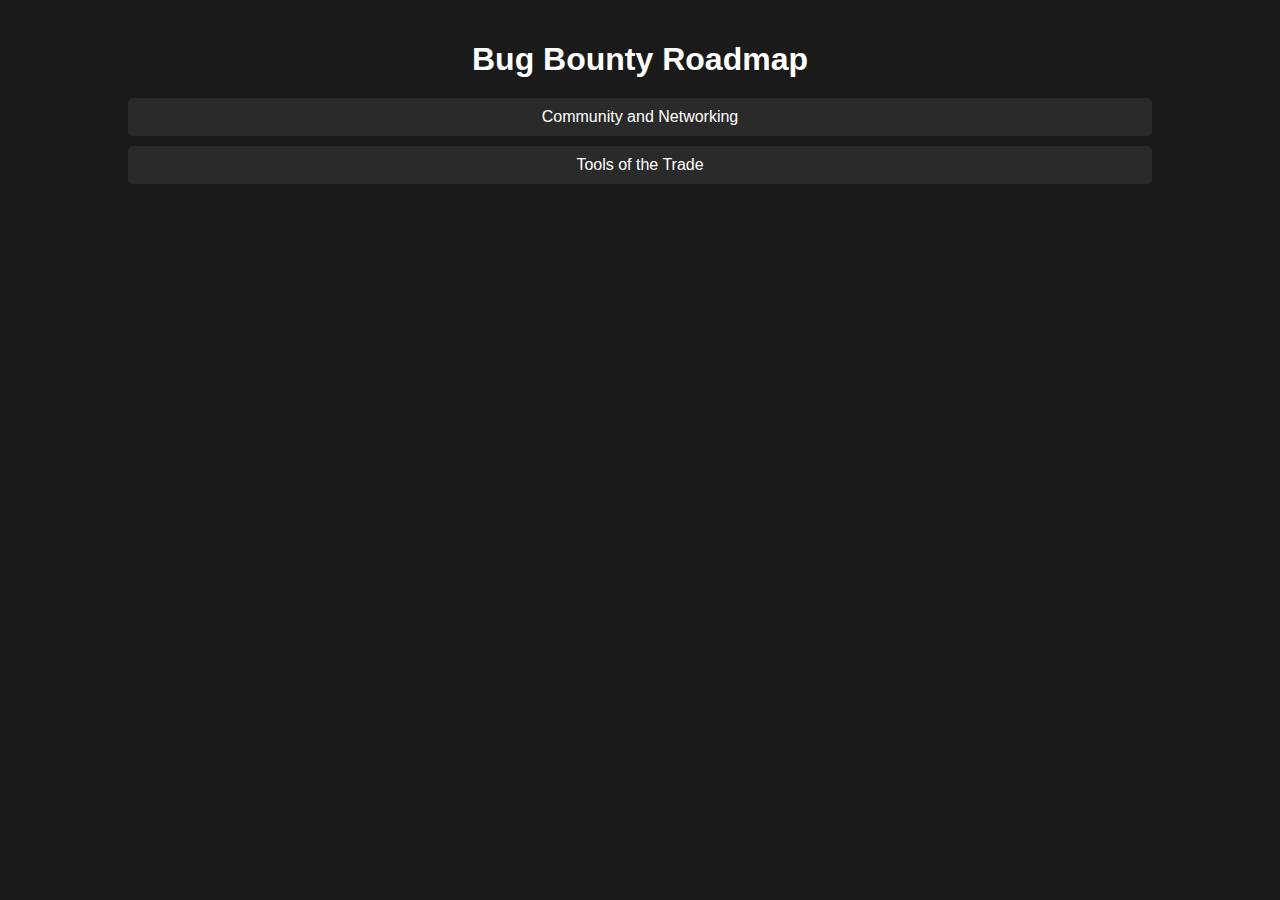
==== index.html @ 796b49ee "Rename main.html to index.html" ====
<!DOCTYPE html>
<html lang="en">
<head>
    <meta charset="UTF-8">
    <meta name="viewport" content="width=device-width, initial-scale=1.0">
    <title>Bug Bounty Roadmap</title>
    <style>
        body {
            font-family: Arial, sans-serif;
            margin: 0;
            padding: 0;
            background-color: #1a1a1a;
            color: white;
        }

        .container {
            width: 80%;
            margin: 0 auto;
            padding: 20px;
        }

        h1 {
            text-align: center;
            margin-bottom: 20px;
        }

        .popup {
            background-color: #333;
            color: white;
            border-radius: 10px;
            padding: 20px;
            width: 80%;
            margin: 10px auto;
            display: none;
            box-shadow: 0 0 10px rgba(0, 0, 0, 0.5);
        }

        .section-title {
            background-color: #2a2a2a;
            padding: 10px;
            margin: 10px 0;
            cursor: pointer;
            border-radius: 5px;
            text-align: center;
        }

        .section-title:hover {
            background-color: #444;
        }

        .close-btn {
            background-color: red;
            color: white;
            padding: 5px 10px;
            border: none;
            cursor: pointer;
            border-radius: 5px;
            float: right;
        }

        .close-btn:hover {
            background-color: #c0392b;
        }

        .popup-content {
            margin-top: 10px;
        }

    </style>
</head>
<body>

    <div class="container">
        <h1>Bug Bounty Roadmap</h1>

        <!-- Section: Community and Networking -->
        <div class="section-title" onclick="showPopup('community-popup')">Community and Networking</div>

        <div id="community-popup" class="popup">
            <button class="close-btn" onclick="closePopup('community-popup')">Close</button>
            <div class="popup-content">
                <h2>Community and Networking</h2>
                <p>Join Bug Bounty platforms like HackerOne, Bugcrowd, and Synack to interact with the community. 
                Participate in cybersecurity forums and groups like Reddit, Stack Overflow, and InfoSec Write-ups. 
                Seek mentorship or become a mentor to others, expanding your network in the cybersecurity space.</p>
            </div>
        </div>

        <!-- Section: Tools of the Trade -->
        <div class="section-title" onclick="showPopup('tools-popup')">Tools of the Trade</div>

        <div id="tools-popup" class="popup">
            <button class="close-btn" onclick="closePopup('tools-popup')">Close</button>
            <div class="popup-content">
                <h2>Tools of the Trade</h2>
                <p>Use tools like Burp Suite, OWASP ZAP, SQLmap, Nikto, and others for reconnaissance, exploitation, and post-exploitation.
                Familiarize yourself with different tools to enhance your bug bounty efforts. Learn about recon tools (e.g., Sublist3r, Shodan),
                exploitation tools (e.g., SQLmap, Burp Suite), and post-exploitation tools (e.g., Metasploit, Empire).</p>
            </div>
        </div>

        <!-- Add more sections here as per the roadmap -->

    </div>

    <script>
        function showPopup(popupId) {
            document.getElementById(popupId).style.display = "block";
        }

        function closePopup(popupId) {
            document.getElementById(popupId).style.display = "none";
        }
    </script>

</body>
</html>
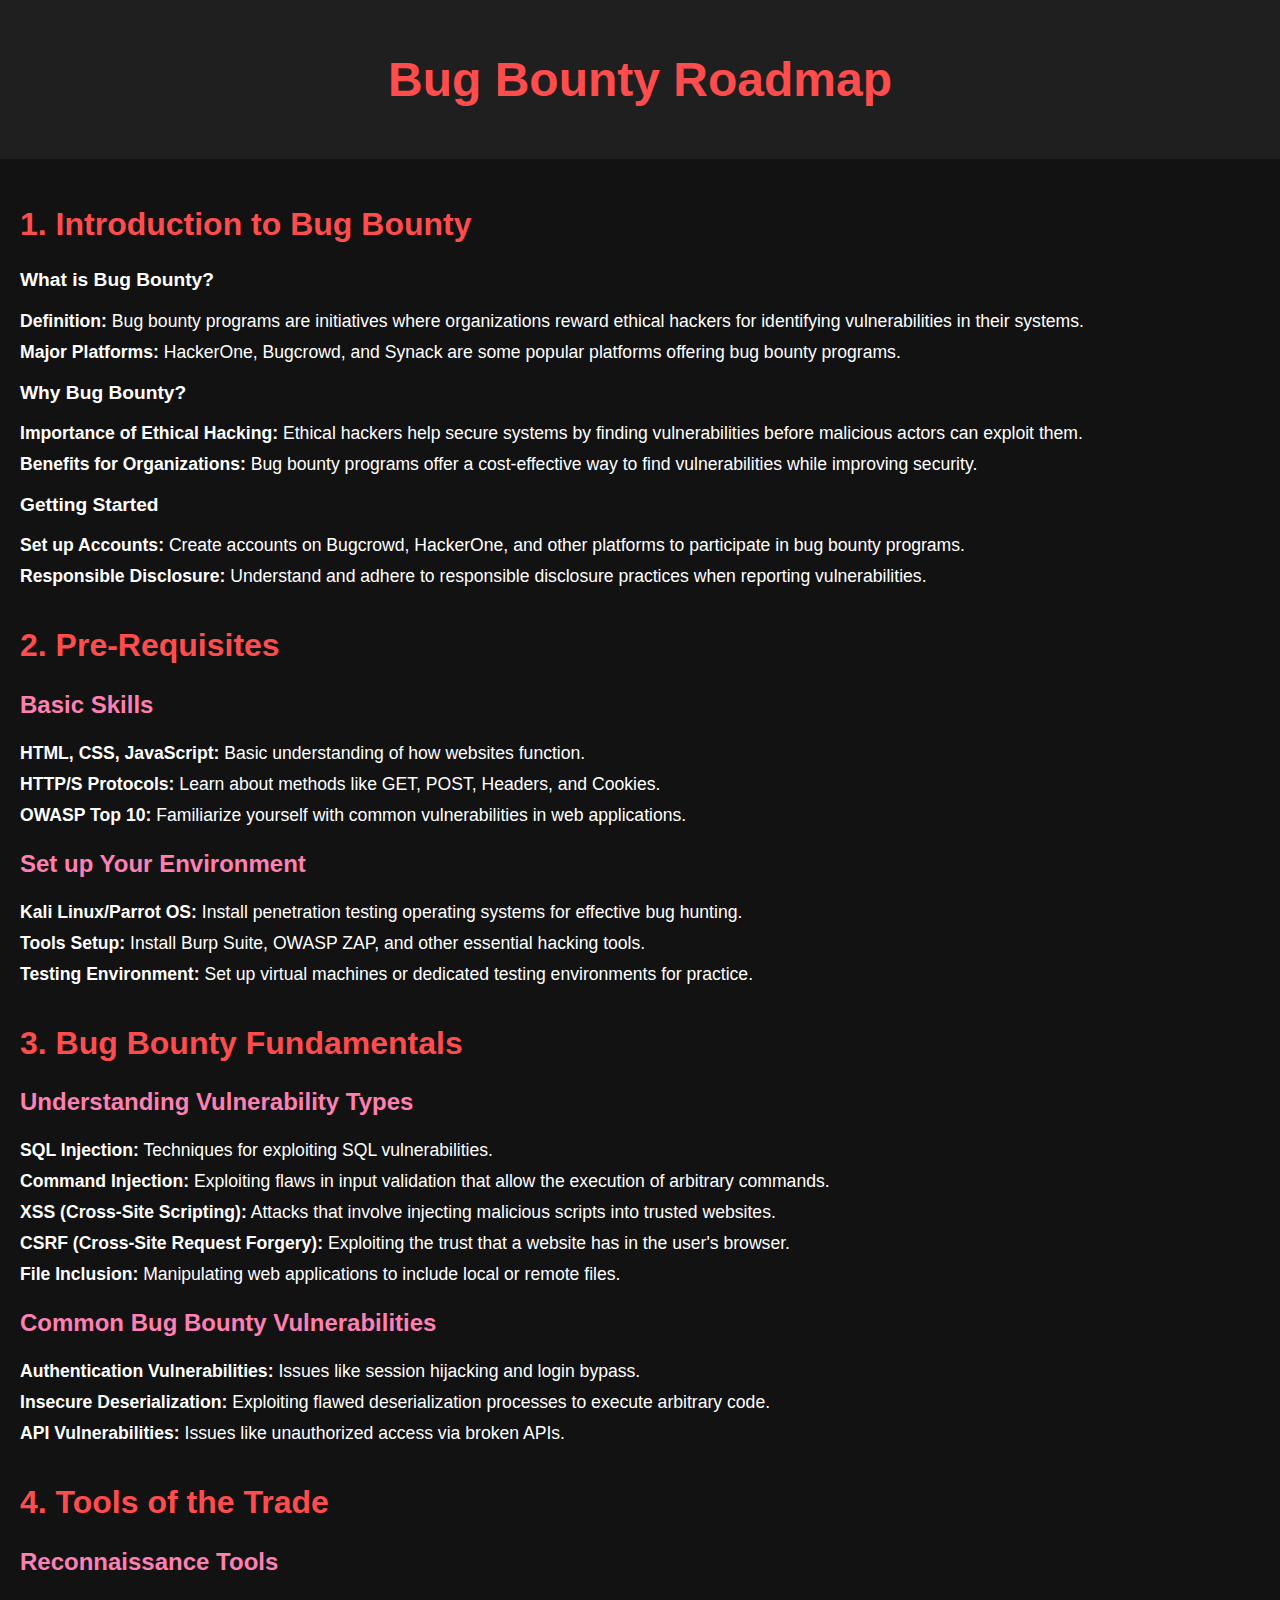
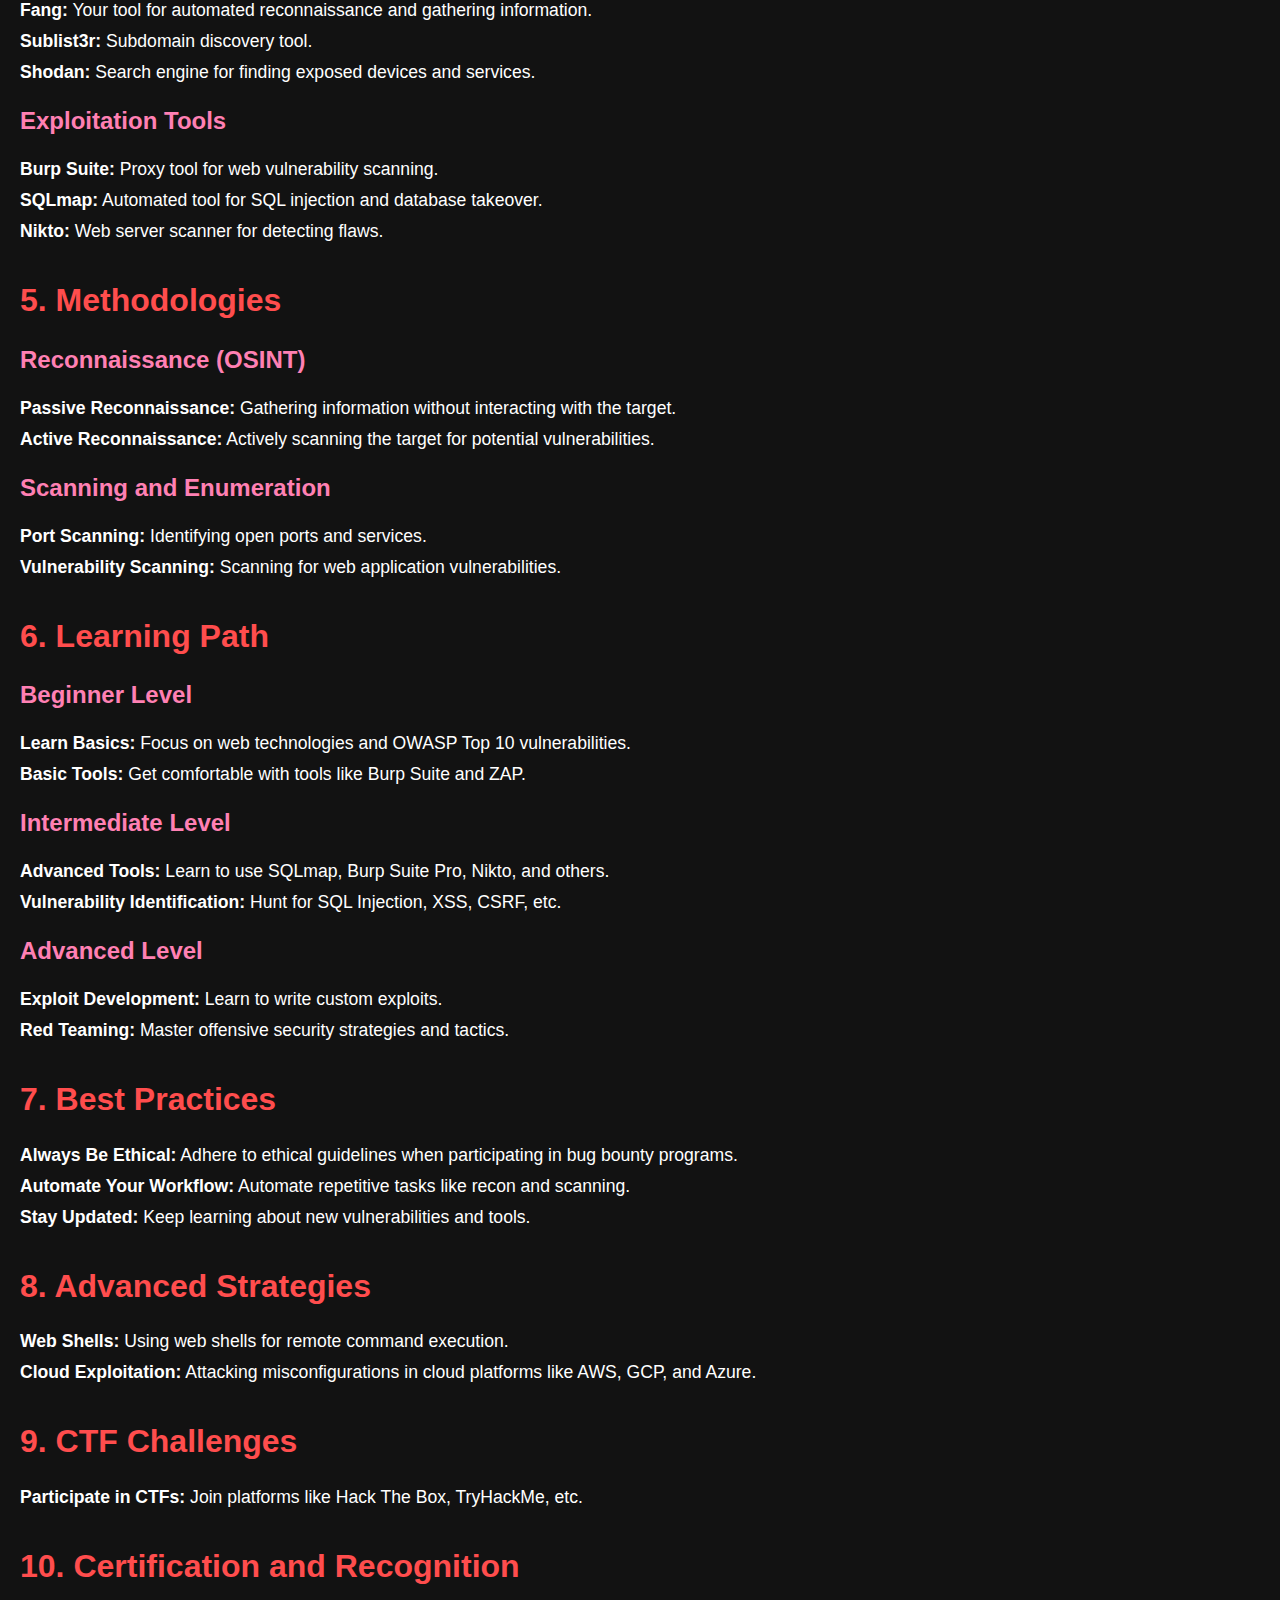
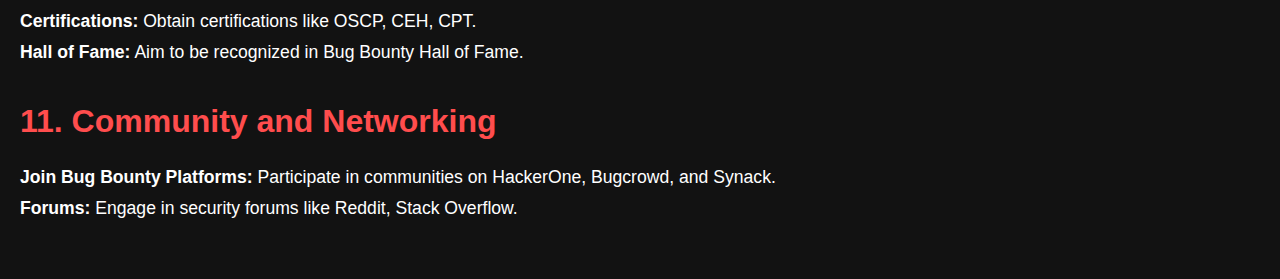
==== commit 1c4a9da2: "Update index.html" ====
--- a/index.html
+++ b/index.html
@@ -7,111 +7,208 @@
     <style>
         body {
             font-family: Arial, sans-serif;
+            background-color: #121212;
+            color: #fff;
             margin: 0;
             padding: 0;
-            background-color: #1a1a1a;
-            color: white;
-        }
-
-        .container {
-            width: 80%;
-            margin: 0 auto;
+        }
+        header {
+            background-color: #1f1f1f;
+            text-align: center;
+            padding: 20px 0;
+        }
+        header h1 {
+            font-size: 3em;
+            color: #ff4d4d;
+        }
+        .content {
             padding: 20px;
         }
-
-        h1 {
-            text-align: center;
-            margin-bottom: 20px;
-        }
-
-        .popup {
-            background-color: #333;
-            color: white;
-            border-radius: 10px;
-            padding: 20px;
-            width: 80%;
-            margin: 10px auto;
-            display: none;
-            box-shadow: 0 0 10px rgba(0, 0, 0, 0.5);
-        }
-
-        .section-title {
-            background-color: #2a2a2a;
-            padding: 10px;
+        .section {
+            margin-bottom: 40px;
+        }
+        .section h2 {
+            font-size: 2em;
+            color: #ff4d4d;
+        }
+        .section h3 {
+            font-size: 1.5em;
+            color: #ff80b3;
+        }
+        .section ul {
+            list-style-type: none;
+            padding-left: 0;
+        }
+        .section ul li {
             margin: 10px 0;
-            cursor: pointer;
-            border-radius: 5px;
-            text-align: center;
-        }
-
-        .section-title:hover {
-            background-color: #444;
-        }
-
-        .close-btn {
-            background-color: red;
-            color: white;
-            padding: 5px 10px;
-            border: none;
-            cursor: pointer;
-            border-radius: 5px;
-            float: right;
-        }
-
-        .close-btn:hover {
-            background-color: #c0392b;
-        }
-
-        .popup-content {
-            margin-top: 10px;
-        }
-
+            font-size: 1.1em;
+        }
+        .section ul li span {
+            font-weight: bold;
+        }
+        .section p {
+            font-size: 1.2em;
+        }
     </style>
 </head>
 <body>
-
-    <div class="container">
+    <header>
         <h1>Bug Bounty Roadmap</h1>
-
-        <!-- Section: Community and Networking -->
-        <div class="section-title" onclick="showPopup('community-popup')">Community and Networking</div>
-
-        <div id="community-popup" class="popup">
-            <button class="close-btn" onclick="closePopup('community-popup')">Close</button>
-            <div class="popup-content">
-                <h2>Community and Networking</h2>
-                <p>Join Bug Bounty platforms like HackerOne, Bugcrowd, and Synack to interact with the community. 
-                Participate in cybersecurity forums and groups like Reddit, Stack Overflow, and InfoSec Write-ups. 
-                Seek mentorship or become a mentor to others, expanding your network in the cybersecurity space.</p>
-            </div>
-        </div>
-
-        <!-- Section: Tools of the Trade -->
-        <div class="section-title" onclick="showPopup('tools-popup')">Tools of the Trade</div>
-
-        <div id="tools-popup" class="popup">
-            <button class="close-btn" onclick="closePopup('tools-popup')">Close</button>
-            <div class="popup-content">
-                <h2>Tools of the Trade</h2>
-                <p>Use tools like Burp Suite, OWASP ZAP, SQLmap, Nikto, and others for reconnaissance, exploitation, and post-exploitation.
-                Familiarize yourself with different tools to enhance your bug bounty efforts. Learn about recon tools (e.g., Sublist3r, Shodan),
-                exploitation tools (e.g., SQLmap, Burp Suite), and post-exploitation tools (e.g., Metasploit, Empire).</p>
-            </div>
-        </div>
-
-        <!-- Add more sections here as per the roadmap -->
-
+    </header>
+
+    <div class="content">
+        <!-- Section 1 -->
+        <div class="section">
+            <h2>1. Introduction to Bug Bounty</h2>
+            <p><strong>What is Bug Bounty?</strong></p>
+            <ul>
+                <li><span>Definition:</span> Bug bounty programs are initiatives where organizations reward ethical hackers for identifying vulnerabilities in their systems.</li>
+                <li><span>Major Platforms:</span> HackerOne, Bugcrowd, and Synack are some popular platforms offering bug bounty programs.</li>
+            </ul>
+            <p><strong>Why Bug Bounty?</strong></p>
+            <ul>
+                <li><span>Importance of Ethical Hacking:</span> Ethical hackers help secure systems by finding vulnerabilities before malicious actors can exploit them.</li>
+                <li><span>Benefits for Organizations:</span> Bug bounty programs offer a cost-effective way to find vulnerabilities while improving security.</li>
+            </ul>
+            <p><strong>Getting Started</strong></p>
+            <ul>
+                <li><span>Set up Accounts:</span> Create accounts on Bugcrowd, HackerOne, and other platforms to participate in bug bounty programs.</li>
+                <li><span>Responsible Disclosure:</span> Understand and adhere to responsible disclosure practices when reporting vulnerabilities.</li>
+            </ul>
+        </div>
+
+        <!-- Section 2 -->
+        <div class="section">
+            <h2>2. Pre-Requisites</h2>
+            <h3>Basic Skills</h3>
+            <ul>
+                <li><span>HTML, CSS, JavaScript:</span> Basic understanding of how websites function.</li>
+                <li><span>HTTP/S Protocols:</span> Learn about methods like GET, POST, Headers, and Cookies.</li>
+                <li><span>OWASP Top 10:</span> Familiarize yourself with common vulnerabilities in web applications.</li>
+            </ul>
+            <h3>Set up Your Environment</h3>
+            <ul>
+                <li><span>Kali Linux/Parrot OS:</span> Install penetration testing operating systems for effective bug hunting.</li>
+                <li><span>Tools Setup:</span> Install Burp Suite, OWASP ZAP, and other essential hacking tools.</li>
+                <li><span>Testing Environment:</span> Set up virtual machines or dedicated testing environments for practice.</li>
+            </ul>
+        </div>
+
+        <!-- Section 3 -->
+        <div class="section">
+            <h2>3. Bug Bounty Fundamentals</h2>
+            <h3>Understanding Vulnerability Types</h3>
+            <ul>
+                <li><span>SQL Injection:</span> Techniques for exploiting SQL vulnerabilities.</li>
+                <li><span>Command Injection:</span> Exploiting flaws in input validation that allow the execution of arbitrary commands.</li>
+                <li><span>XSS (Cross-Site Scripting):</span> Attacks that involve injecting malicious scripts into trusted websites.</li>
+                <li><span>CSRF (Cross-Site Request Forgery):</span> Exploiting the trust that a website has in the user's browser.</li>
+                <li><span>File Inclusion:</span> Manipulating web applications to include local or remote files.</li>
+            </ul>
+            <h3>Common Bug Bounty Vulnerabilities</h3>
+            <ul>
+                <li><span>Authentication Vulnerabilities:</span> Issues like session hijacking and login bypass.</li>
+                <li><span>Insecure Deserialization:</span> Exploiting flawed deserialization processes to execute arbitrary code.</li>
+                <li><span>API Vulnerabilities:</span> Issues like unauthorized access via broken APIs.</li>
+            </ul>
+        </div>
+
+        <!-- Section 4 -->
+        <div class="section">
+            <h2>4. Tools of the Trade</h2>
+            <h3>Reconnaissance Tools</h3>
+            <ul>
+                <li><span>Fang:</span> Your tool for automated reconnaissance and gathering information.</li>
+                <li><span>Sublist3r:</span> Subdomain discovery tool.</li>
+                <li><span>Shodan:</span> Search engine for finding exposed devices and services.</li>
+            </ul>
+            <h3>Exploitation Tools</h3>
+            <ul>
+                <li><span>Burp Suite:</span> Proxy tool for web vulnerability scanning.</li>
+                <li><span>SQLmap:</span> Automated tool for SQL injection and database takeover.</li>
+                <li><span>Nikto:</span> Web server scanner for detecting flaws.</li>
+            </ul>
+        </div>
+
+        <!-- Section 5 -->
+        <div class="section">
+            <h2>5. Methodologies</h2>
+            <h3>Reconnaissance (OSINT)</h3>
+            <ul>
+                <li><span>Passive Reconnaissance:</span> Gathering information without interacting with the target.</li>
+                <li><span>Active Reconnaissance:</span> Actively scanning the target for potential vulnerabilities.</li>
+            </ul>
+            <h3>Scanning and Enumeration</h3>
+            <ul>
+                <li><span>Port Scanning:</span> Identifying open ports and services.</li>
+                <li><span>Vulnerability Scanning:</span> Scanning for web application vulnerabilities.</li>
+            </ul>
+        </div>
+
+        <!-- Section 6 -->
+        <div class="section">
+            <h2>6. Learning Path</h2>
+            <h3>Beginner Level</h3>
+            <ul>
+                <li><span>Learn Basics:</span> Focus on web technologies and OWASP Top 10 vulnerabilities.</li>
+                <li><span>Basic Tools:</span> Get comfortable with tools like Burp Suite and ZAP.</li>
+            </ul>
+            <h3>Intermediate Level</h3>
+            <ul>
+                <li><span>Advanced Tools:</span> Learn to use SQLmap, Burp Suite Pro, Nikto, and others.</li>
+                <li><span>Vulnerability Identification:</span> Hunt for SQL Injection, XSS, CSRF, etc.</li>
+            </ul>
+            <h3>Advanced Level</h3>
+            <ul>
+                <li><span>Exploit Development:</span> Learn to write custom exploits.</li>
+                <li><span>Red Teaming:</span> Master offensive security strategies and tactics.</li>
+            </ul>
+        </div>
+
+        <!-- Section 7 -->
+        <div class="section">
+            <h2>7. Best Practices</h2>
+            <ul>
+                <li><span>Always Be Ethical:</span> Adhere to ethical guidelines when participating in bug bounty programs.</li>
+                <li><span>Automate Your Workflow:</span> Automate repetitive tasks like recon and scanning.</li>
+                <li><span>Stay Updated:</span> Keep learning about new vulnerabilities and tools.</li>
+            </ul>
+        </div>
+
+        <!-- Section 8 -->
+        <div class="section">
+            <h2>8. Advanced Strategies</h2>
+            <ul>
+                <li><span>Web Shells:</span> Using web shells for remote command execution.</li>
+                <li><span>Cloud Exploitation:</span> Attacking misconfigurations in cloud platforms like AWS, GCP, and Azure.</li>
+            </ul>
+        </div>
+
+        <!-- Section 9 -->
+        <div class="section">
+            <h2>9. CTF Challenges</h2>
+            <ul>
+                <li><span>Participate in CTFs:</span> Join platforms like Hack The Box, TryHackMe, etc.</li>
+            </ul>
+        </div>
+
+        <!-- Section 10 -->
+        <div class="section">
+            <h2>10. Certification and Recognition</h2>
+            <ul>
+                <li><span>Certifications:</span> Obtain certifications like OSCP, CEH, CPT.</li>
+                <li><span>Hall of Fame:</span> Aim to be recognized in Bug Bounty Hall of Fame.</li>
+            </ul>
+        </div>
+
+        <!-- Section 11 -->
+        <div class="section">
+            <h2>11. Community and Networking</h2>
+            <ul>
+                <li><span>Join Bug Bounty Platforms:</span> Participate in communities on HackerOne, Bugcrowd, and Synack.</li>
+                <li><span>Forums:</span> Engage in security forums like Reddit, Stack Overflow.</li>
+            </ul>
+        </div>
     </div>
-
-    <script>
-        function showPopup(popupId) {
-            document.getElementById(popupId).style.display = "block";
-        }
-
-        function closePopup(popupId) {
-            document.getElementById(popupId).style.display = "none";
-        }
-    </script>
-
 </body>
 </html>
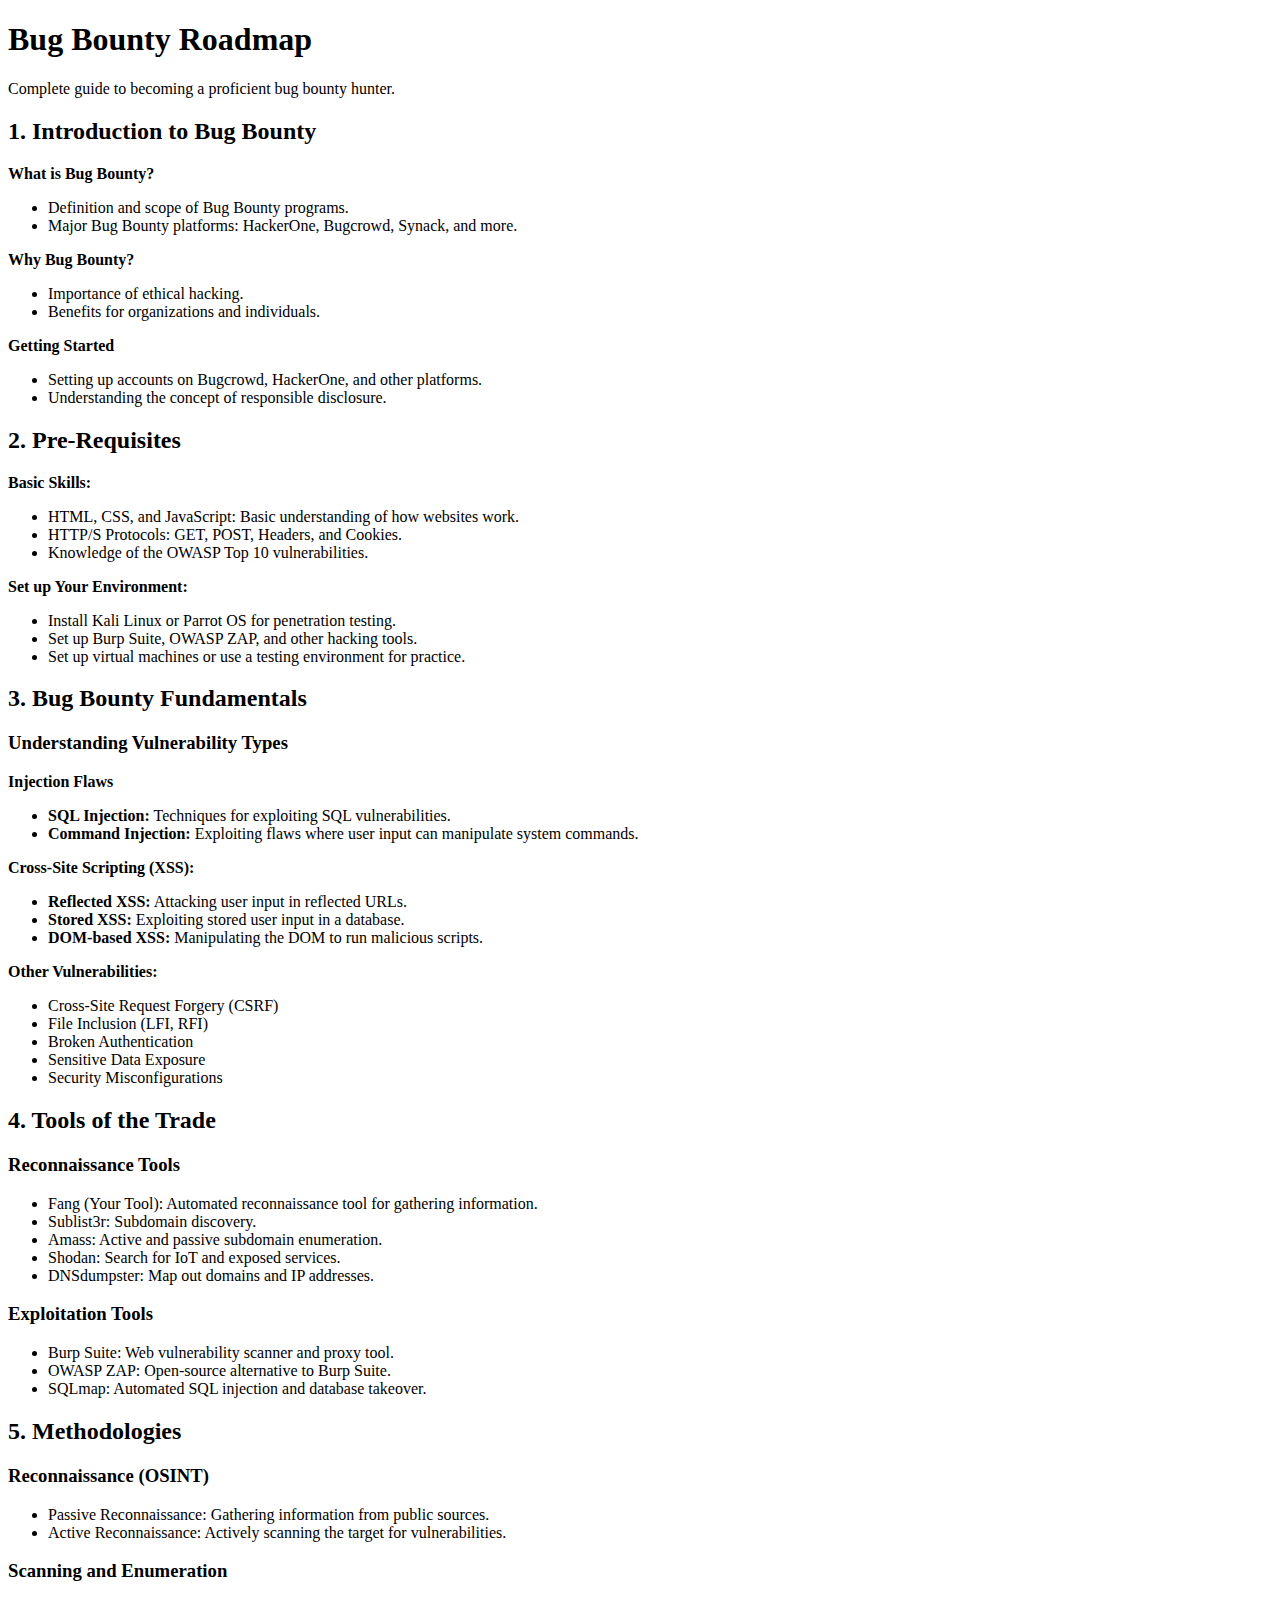
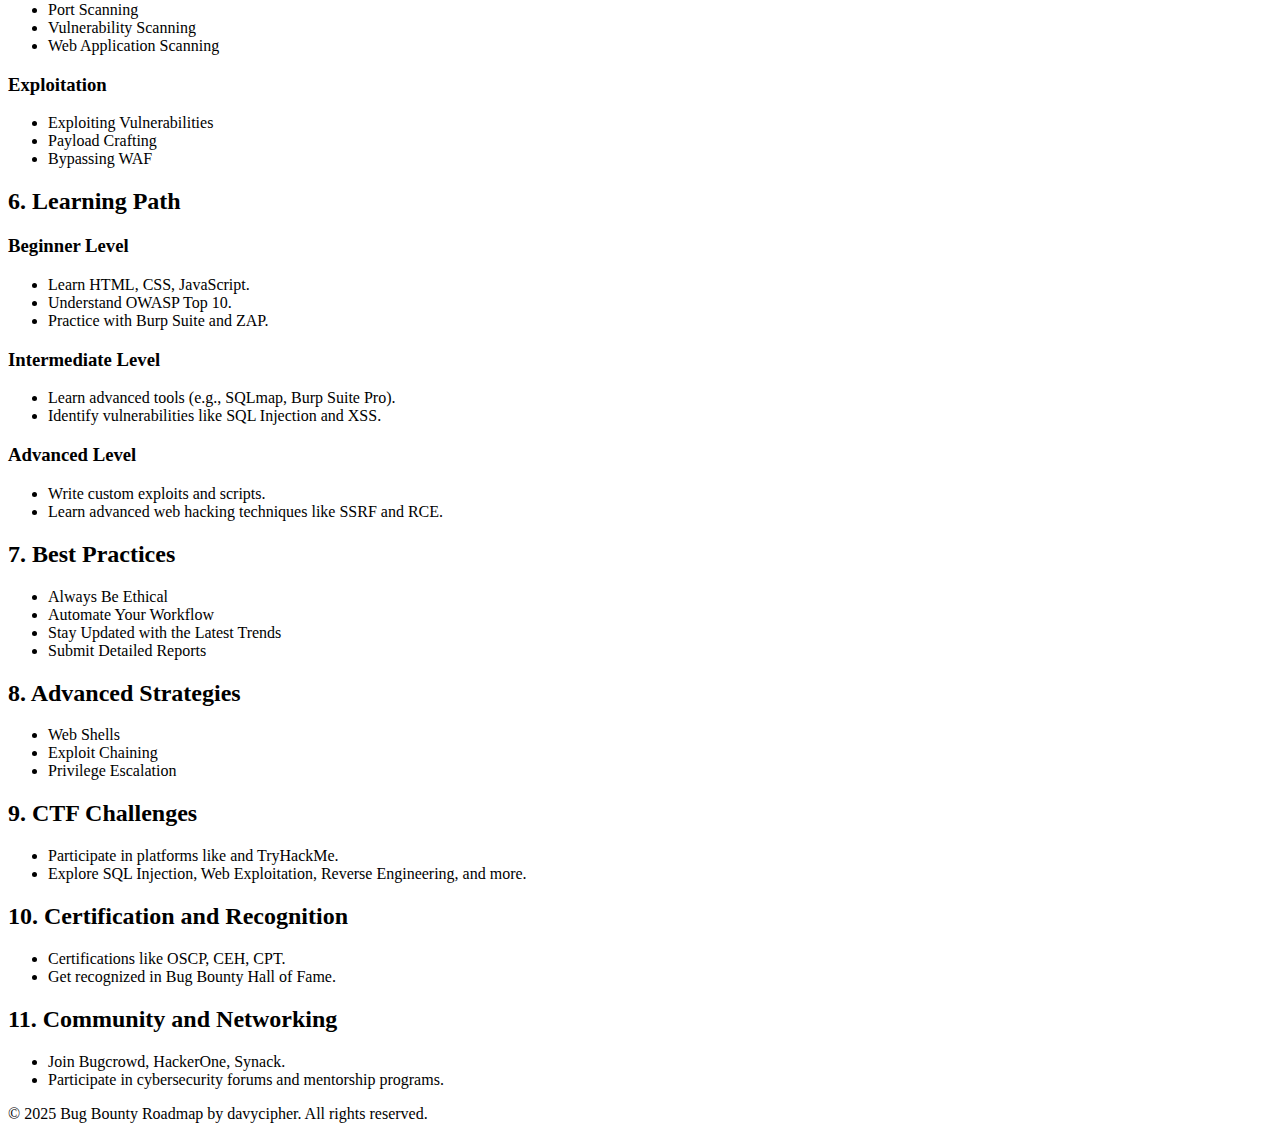
==== commit 0e2b1981: "Update index.html" ====
--- a/index.html
+++ b/index.html
@@ -1,214 +1,198 @@
 <!DOCTYPE html>
 <html lang="en">
+
 <head>
     <meta charset="UTF-8">
     <meta name="viewport" content="width=device-width, initial-scale=1.0">
+    <meta name="description" content="Comprehensive Bug Bounty Roadmap for ethical hackers and bug hunters.">
+    <meta name="author" content="davycipher">
     <title>Bug Bounty Roadmap</title>
-    <style>
-        body {
-            font-family: Arial, sans-serif;
-            background-color: #121212;
-            color: #fff;
-            margin: 0;
-            padding: 0;
-        }
-        header {
-            background-color: #1f1f1f;
-            text-align: center;
-            padding: 20px 0;
-        }
-        header h1 {
-            font-size: 3em;
-            color: #ff4d4d;
-        }
-        .content {
-            padding: 20px;
-        }
-        .section {
-            margin-bottom: 40px;
-        }
-        .section h2 {
-            font-size: 2em;
-            color: #ff4d4d;
-        }
-        .section h3 {
-            font-size: 1.5em;
-            color: #ff80b3;
-        }
-        .section ul {
-            list-style-type: none;
-            padding-left: 0;
-        }
-        .section ul li {
-            margin: 10px 0;
-            font-size: 1.1em;
-        }
-        .section ul li span {
-            font-weight: bold;
-        }
-        .section p {
-            font-size: 1.2em;
-        }
-    </style>
+    <link rel="stylesheet" href="styles.css">
 </head>
+
 <body>
+
     <header>
         <h1>Bug Bounty Roadmap</h1>
+        <p>Complete guide to becoming a proficient bug bounty hunter.</p>
     </header>
 
-    <div class="content">
-        <!-- Section 1 -->
-        <div class="section">
+    <main>
+        <section id="introduction">
             <h2>1. Introduction to Bug Bounty</h2>
             <p><strong>What is Bug Bounty?</strong></p>
             <ul>
-                <li><span>Definition:</span> Bug bounty programs are initiatives where organizations reward ethical hackers for identifying vulnerabilities in their systems.</li>
-                <li><span>Major Platforms:</span> HackerOne, Bugcrowd, and Synack are some popular platforms offering bug bounty programs.</li>
+                <li>Definition and scope of Bug Bounty programs.</li>
+                <li>Major Bug Bounty platforms: HackerOne, Bugcrowd, Synack, and more.</li>
             </ul>
+
             <p><strong>Why Bug Bounty?</strong></p>
             <ul>
-                <li><span>Importance of Ethical Hacking:</span> Ethical hackers help secure systems by finding vulnerabilities before malicious actors can exploit them.</li>
-                <li><span>Benefits for Organizations:</span> Bug bounty programs offer a cost-effective way to find vulnerabilities while improving security.</li>
+                <li>Importance of ethical hacking.</li>
+                <li>Benefits for organizations and individuals.</li>
             </ul>
+
             <p><strong>Getting Started</strong></p>
             <ul>
-                <li><span>Set up Accounts:</span> Create accounts on Bugcrowd, HackerOne, and other platforms to participate in bug bounty programs.</li>
-                <li><span>Responsible Disclosure:</span> Understand and adhere to responsible disclosure practices when reporting vulnerabilities.</li>
+                <li>Setting up accounts on Bugcrowd, HackerOne, and other platforms.</li>
+                <li>Understanding the concept of responsible disclosure.</li>
             </ul>
-        </div>
+        </section>
 
-        <!-- Section 2 -->
-        <div class="section">
+        <section id="prerequisites">
             <h2>2. Pre-Requisites</h2>
-            <h3>Basic Skills</h3>
+            <p><strong>Basic Skills:</strong></p>
             <ul>
-                <li><span>HTML, CSS, JavaScript:</span> Basic understanding of how websites function.</li>
-                <li><span>HTTP/S Protocols:</span> Learn about methods like GET, POST, Headers, and Cookies.</li>
-                <li><span>OWASP Top 10:</span> Familiarize yourself with common vulnerabilities in web applications.</li>
+                <li>HTML, CSS, and JavaScript: Basic understanding of how websites work.</li>
+                <li>HTTP/S Protocols: GET, POST, Headers, and Cookies.</li>
+                <li>Knowledge of the OWASP Top 10 vulnerabilities.</li>
             </ul>
-            <h3>Set up Your Environment</h3>
+
+            <p><strong>Set up Your Environment:</strong></p>
             <ul>
-                <li><span>Kali Linux/Parrot OS:</span> Install penetration testing operating systems for effective bug hunting.</li>
-                <li><span>Tools Setup:</span> Install Burp Suite, OWASP ZAP, and other essential hacking tools.</li>
-                <li><span>Testing Environment:</span> Set up virtual machines or dedicated testing environments for practice.</li>
+                <li>Install Kali Linux or Parrot OS for penetration testing.</li>
+                <li>Set up Burp Suite, OWASP ZAP, and other hacking tools.</li>
+                <li>Set up virtual machines or use a testing environment for practice.</li>
             </ul>
-        </div>
+        </section>
 
-        <!-- Section 3 -->
-        <div class="section">
+        <section id="fundamentals">
             <h2>3. Bug Bounty Fundamentals</h2>
             <h3>Understanding Vulnerability Types</h3>
+            <p><strong>Injection Flaws</strong></p>
             <ul>
-                <li><span>SQL Injection:</span> Techniques for exploiting SQL vulnerabilities.</li>
-                <li><span>Command Injection:</span> Exploiting flaws in input validation that allow the execution of arbitrary commands.</li>
-                <li><span>XSS (Cross-Site Scripting):</span> Attacks that involve injecting malicious scripts into trusted websites.</li>
-                <li><span>CSRF (Cross-Site Request Forgery):</span> Exploiting the trust that a website has in the user's browser.</li>
-                <li><span>File Inclusion:</span> Manipulating web applications to include local or remote files.</li>
+                <li><strong>SQL Injection:</strong> Techniques for exploiting SQL vulnerabilities.</li>
+                <li><strong>Command Injection:</strong> Exploiting flaws where user input can manipulate system commands.</li>
             </ul>
-            <h3>Common Bug Bounty Vulnerabilities</h3>
+
+            <p><strong>Cross-Site Scripting (XSS):</strong></p>
             <ul>
-                <li><span>Authentication Vulnerabilities:</span> Issues like session hijacking and login bypass.</li>
-                <li><span>Insecure Deserialization:</span> Exploiting flawed deserialization processes to execute arbitrary code.</li>
-                <li><span>API Vulnerabilities:</span> Issues like unauthorized access via broken APIs.</li>
+                <li><strong>Reflected XSS:</strong> Attacking user input in reflected URLs.</li>
+                <li><strong>Stored XSS:</strong> Exploiting stored user input in a database.</li>
+                <li><strong>DOM-based XSS:</strong> Manipulating the DOM to run malicious scripts.</li>
             </ul>
-        </div>
 
-        <!-- Section 4 -->
-        <div class="section">
+            <p><strong>Other Vulnerabilities:</strong></p>
+            <ul>
+                <li>Cross-Site Request Forgery (CSRF)</li>
+                <li>File Inclusion (LFI, RFI)</li>
+                <li>Broken Authentication</li>
+                <li>Sensitive Data Exposure</li>
+                <li>Security Misconfigurations</li>
+            </ul>
+        </section>
+
+        <section id="tools">
             <h2>4. Tools of the Trade</h2>
             <h3>Reconnaissance Tools</h3>
             <ul>
-                <li><span>Fang:</span> Your tool for automated reconnaissance and gathering information.</li>
-                <li><span>Sublist3r:</span> Subdomain discovery tool.</li>
-                <li><span>Shodan:</span> Search engine for finding exposed devices and services.</li>
+                <li>Fang (Your Tool): Automated reconnaissance tool for gathering information.</li>
+                <li>Sublist3r: Subdomain discovery.</li>
+                <li>Amass: Active and passive subdomain enumeration.</li>
+                <li>Shodan: Search for IoT and exposed services.</li>
+                <li>DNSdumpster: Map out domains and IP addresses.</li>
             </ul>
+
             <h3>Exploitation Tools</h3>
             <ul>
-                <li><span>Burp Suite:</span> Proxy tool for web vulnerability scanning.</li>
-                <li><span>SQLmap:</span> Automated tool for SQL injection and database takeover.</li>
-                <li><span>Nikto:</span> Web server scanner for detecting flaws.</li>
+                <li>Burp Suite: Web vulnerability scanner and proxy tool.</li>
+                <li>OWASP ZAP: Open-source alternative to Burp Suite.</li>
+                <li>SQLmap: Automated SQL injection and database takeover.</li>
             </ul>
-        </div>
+        </section>
 
-        <!-- Section 5 -->
-        <div class="section">
+        <section id="methodologies">
             <h2>5. Methodologies</h2>
             <h3>Reconnaissance (OSINT)</h3>
             <ul>
-                <li><span>Passive Reconnaissance:</span> Gathering information without interacting with the target.</li>
-                <li><span>Active Reconnaissance:</span> Actively scanning the target for potential vulnerabilities.</li>
+                <li>Passive Reconnaissance: Gathering information from public sources.</li>
+                <li>Active Reconnaissance: Actively scanning the target for vulnerabilities.</li>
             </ul>
+
             <h3>Scanning and Enumeration</h3>
             <ul>
-                <li><span>Port Scanning:</span> Identifying open ports and services.</li>
-                <li><span>Vulnerability Scanning:</span> Scanning for web application vulnerabilities.</li>
+                <li>Port Scanning</li>
+                <li>Vulnerability Scanning</li>
+                <li>Web Application Scanning</li>
             </ul>
-        </div>
 
-        <!-- Section 6 -->
-        <div class="section">
+            <h3>Exploitation</h3>
+            <ul>
+                <li>Exploiting Vulnerabilities</li>
+                <li>Payload Crafting</li>
+                <li>Bypassing WAF</li>
+            </ul>
+        </section>
+
+        <section id="learning-path">
             <h2>6. Learning Path</h2>
             <h3>Beginner Level</h3>
             <ul>
-                <li><span>Learn Basics:</span> Focus on web technologies and OWASP Top 10 vulnerabilities.</li>
-                <li><span>Basic Tools:</span> Get comfortable with tools like Burp Suite and ZAP.</li>
+                <li>Learn HTML, CSS, JavaScript.</li>
+                <li>Understand OWASP Top 10.</li>
+                <li>Practice with Burp Suite and ZAP.</li>
             </ul>
+
             <h3>Intermediate Level</h3>
             <ul>
-                <li><span>Advanced Tools:</span> Learn to use SQLmap, Burp Suite Pro, Nikto, and others.</li>
-                <li><span>Vulnerability Identification:</span> Hunt for SQL Injection, XSS, CSRF, etc.</li>
+                <li>Learn advanced tools (e.g., SQLmap, Burp Suite Pro).</li>
+                <li>Identify vulnerabilities like SQL Injection and XSS.</li>
             </ul>
+
             <h3>Advanced Level</h3>
             <ul>
-                <li><span>Exploit Development:</span> Learn to write custom exploits.</li>
-                <li><span>Red Teaming:</span> Master offensive security strategies and tactics.</li>
+                <li>Write custom exploits and scripts.</li>
+                <li>Learn advanced web hacking techniques like SSRF and RCE.</li>
             </ul>
-        </div>
+        </section>
 
-        <!-- Section 7 -->
-        <div class="section">
+        <section id="best-practices">
             <h2>7. Best Practices</h2>
             <ul>
-                <li><span>Always Be Ethical:</span> Adhere to ethical guidelines when participating in bug bounty programs.</li>
-                <li><span>Automate Your Workflow:</span> Automate repetitive tasks like recon and scanning.</li>
-                <li><span>Stay Updated:</span> Keep learning about new vulnerabilities and tools.</li>
+                <li>Always Be Ethical</li>
+                <li>Automate Your Workflow</li>
+                <li>Stay Updated with the Latest Trends</li>
+                <li>Submit Detailed Reports</li>
             </ul>
-        </div>
+        </section>
 
-        <!-- Section 8 -->
-        <div class="section">
+        <section id="advanced-strategies">
             <h2>8. Advanced Strategies</h2>
             <ul>
-                <li><span>Web Shells:</span> Using web shells for remote command execution.</li>
-                <li><span>Cloud Exploitation:</span> Attacking misconfigurations in cloud platforms like AWS, GCP, and Azure.</li>
+                <li>Web Shells</li>
+                <li>Exploit Chaining</li>
+                <li>Privilege Escalation</li>
             </ul>
-        </div>
+        </section>
 
-        <!-- Section 9 -->
-        <div class="section">
+        <section id="ctf-challenges">
             <h2>9. CTF Challenges</h2>
             <ul>
-                <li><span>Participate in CTFs:</span> Join platforms like Hack The Box, TryHackMe, etc.</li>
+                <li>Participate in platforms like and TryHackMe.</li>
+                <li>Explore SQL Injection, Web Exploitation, Reverse Engineering, and more.</li>
             </ul>
-        </div>
+        </section>
 
-        <!-- Section 10 -->
-        <div class="section">
+        <section id="certifications">
             <h2>10. Certification and Recognition</h2>
             <ul>
-                <li><span>Certifications:</span> Obtain certifications like OSCP, CEH, CPT.</li>
-                <li><span>Hall of Fame:</span> Aim to be recognized in Bug Bounty Hall of Fame.</li>
+                <li>Certifications like OSCP, CEH, CPT.</li>
+                <li>Get recognized in Bug Bounty Hall of Fame.</li>
             </ul>
-        </div>
+        </section>
 
-        <!-- Section 11 -->
-        <div class="section">
+        <section id="community">
             <h2>11. Community and Networking</h2>
             <ul>
-                <li><span>Join Bug Bounty Platforms:</span> Participate in communities on HackerOne, Bugcrowd, and Synack.</li>
-                <li><span>Forums:</span> Engage in security forums like Reddit, Stack Overflow.</li>
+                <li>Join Bugcrowd, HackerOne, Synack.</li>
+                <li>Participate in cybersecurity forums and mentorship programs.</li>
             </ul>
-        </div>
-    </div>
+        </section>
+    </main>
+
+    <footer>
+        <p>&copy; 2025 Bug Bounty Roadmap by davycipher. All rights reserved.</p>
+    </footer>
 </body>
+
 </html>
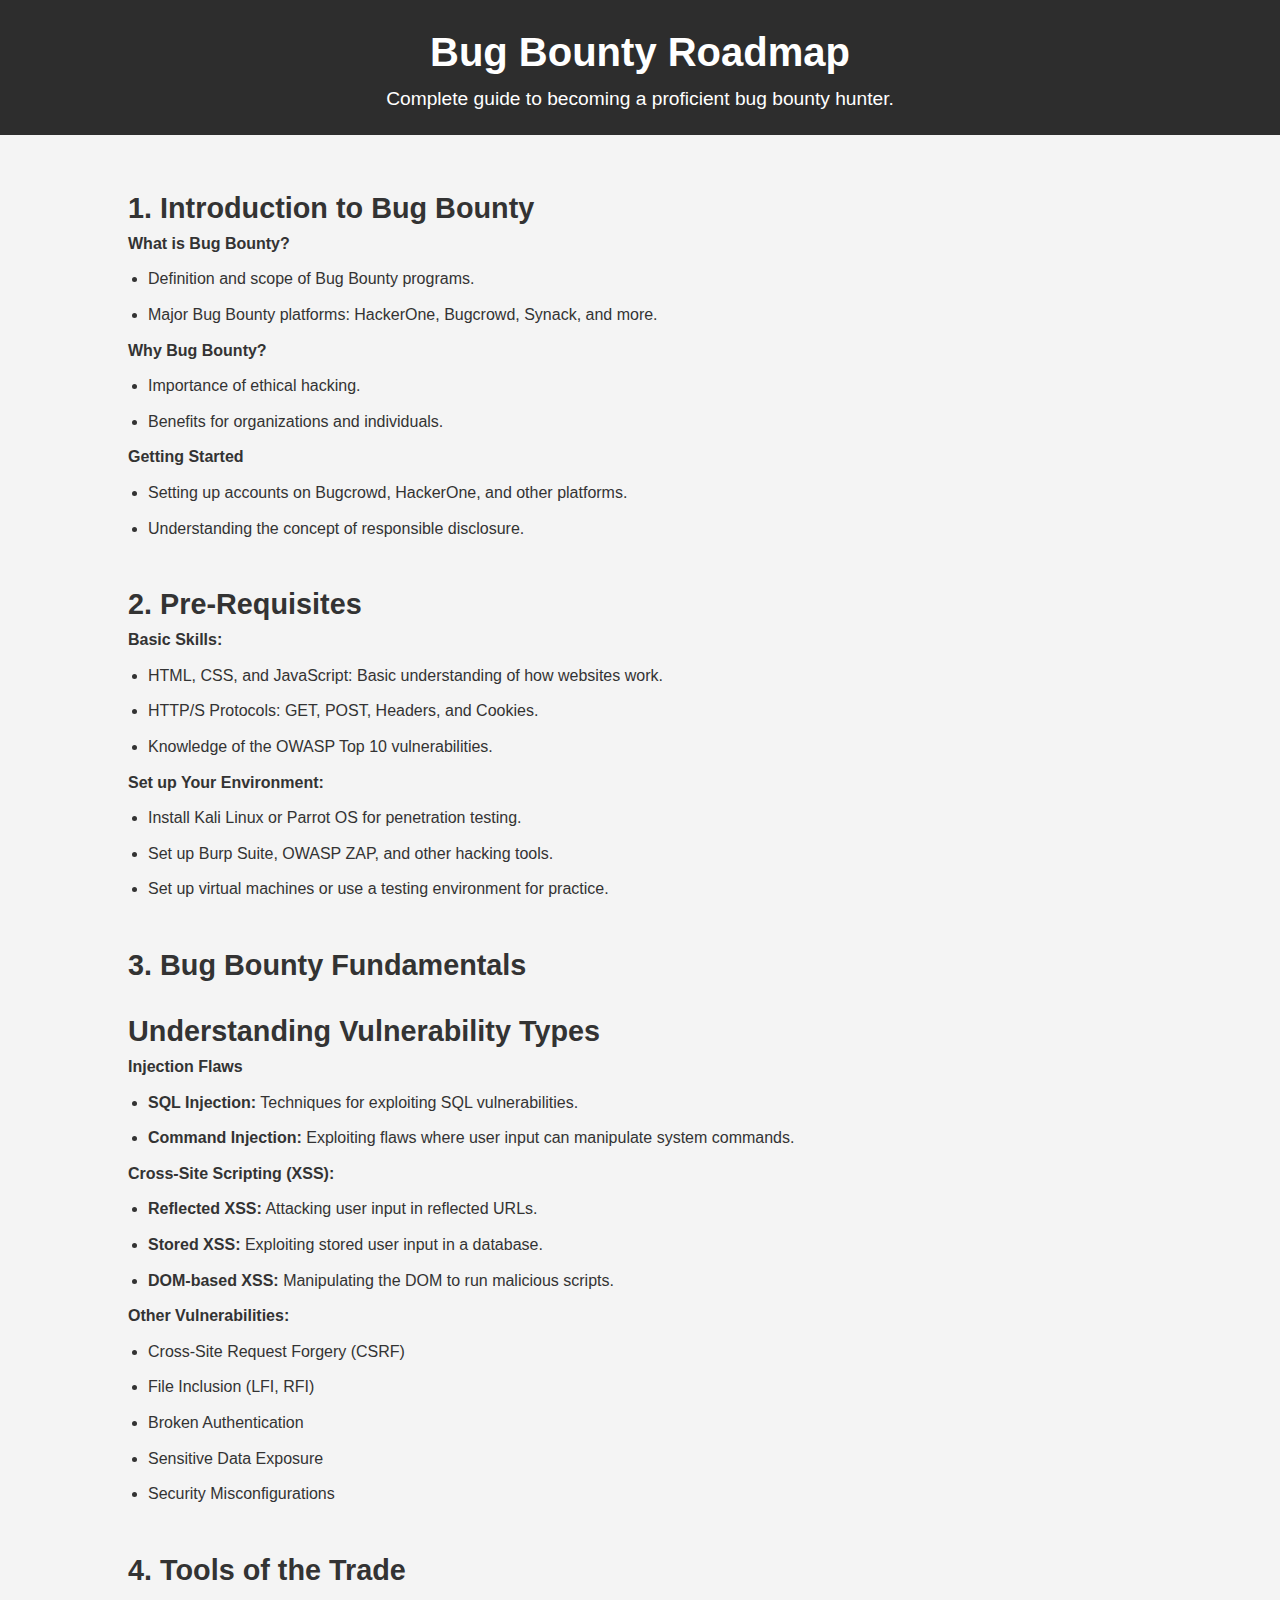
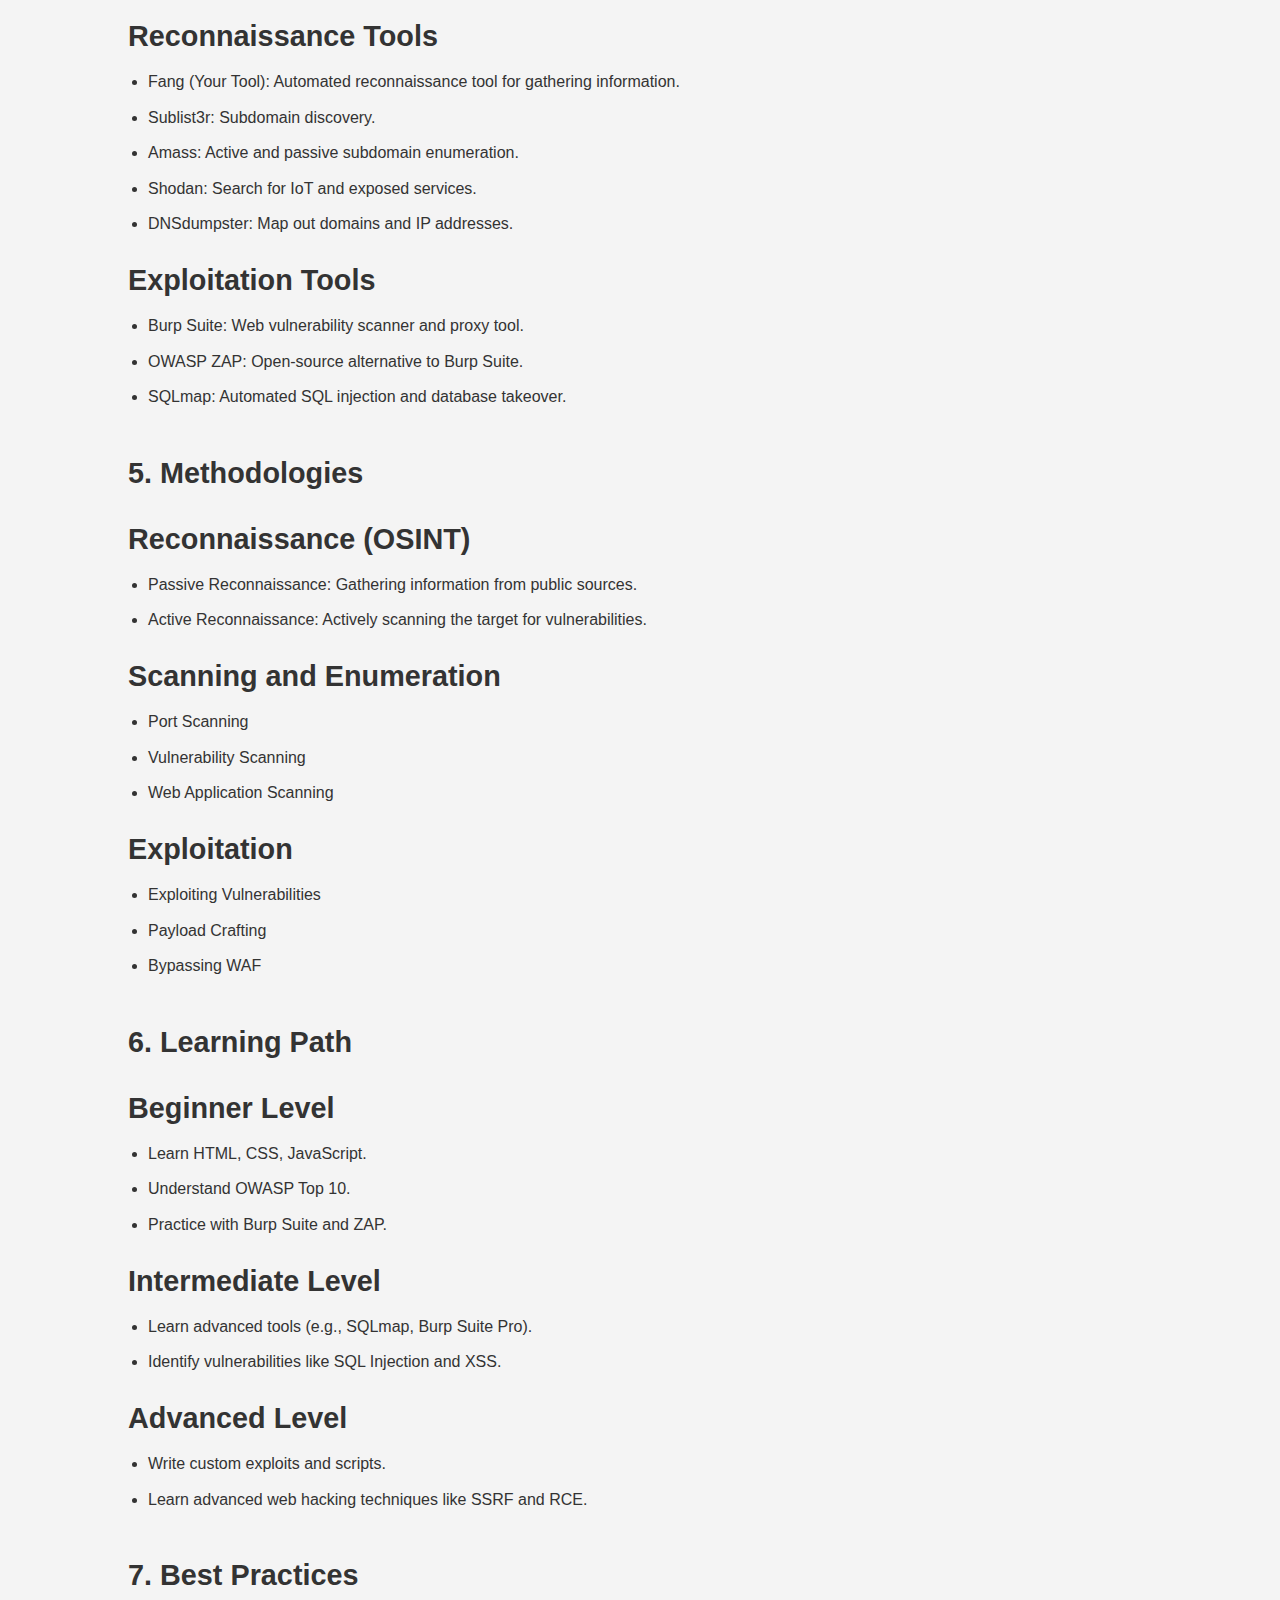
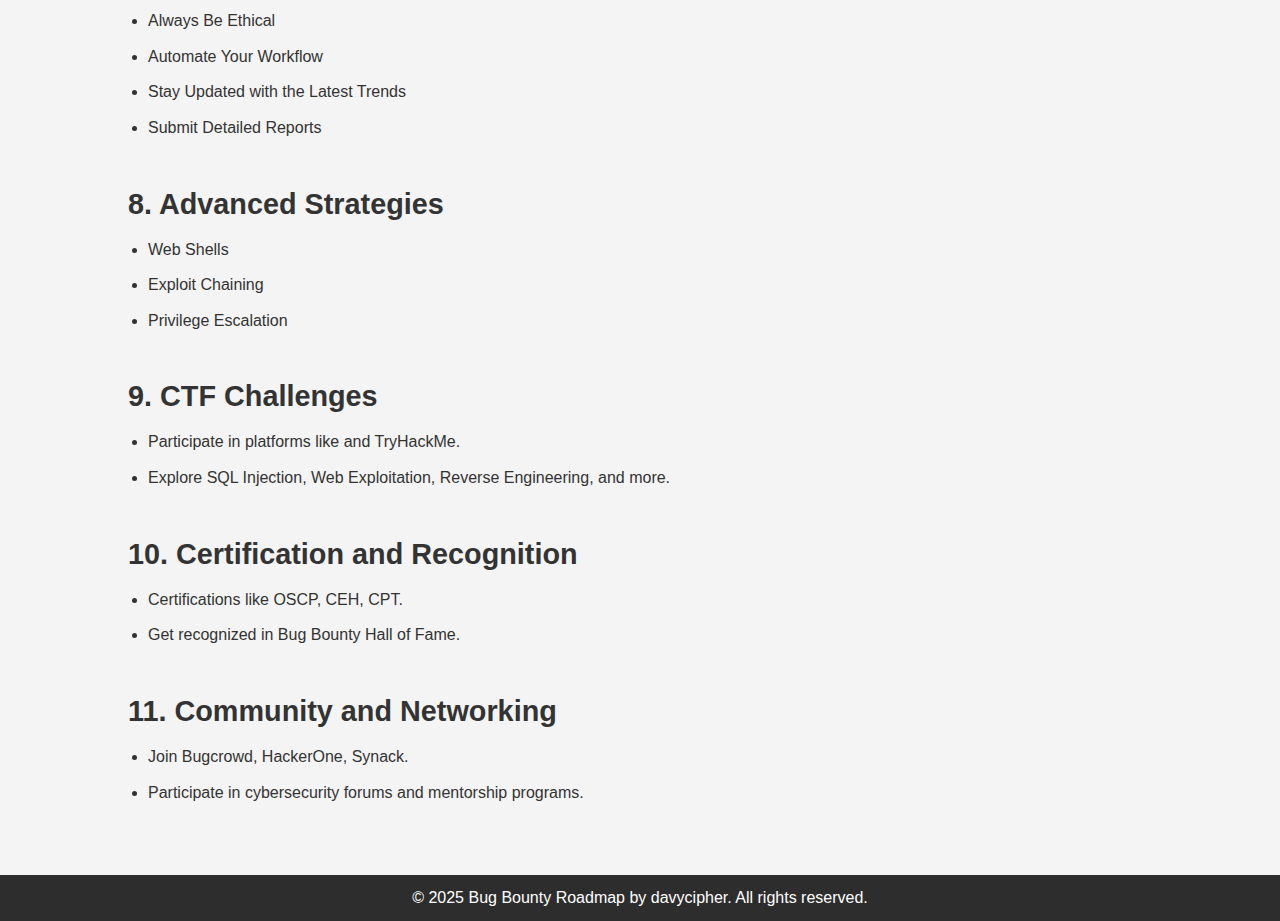
==== commit a60cc320: "Update index.html" ====
--- a/index.html
+++ b/index.html
@@ -7,7 +7,7 @@
     <meta name="description" content="Comprehensive Bug Bounty Roadmap for ethical hackers and bug hunters.">
     <meta name="author" content="davycipher">
     <title>Bug Bounty Roadmap</title>
-    <link rel="stylesheet" href="styles.css">
+    <link rel="stylesheet" href="style.css">
 </head>
 
 <body>
--- a/style.css
+++ b/style.css
@@ -0,0 +1,62 @@
+/* General styles */
+* {
+    margin: 0;
+    padding: 0;
+    box-sizing: border-box;
+}
+
+body {
+    font-family: Arial, sans-serif;
+    line-height: 1.6;
+    background-color: #f4f4f4;
+    color: #333;
+}
+
+header {
+    text-align: center;
+    background-color: #2d2d2d;
+    color: #fff;
+    padding: 20px 0;
+}
+
+header h1 {
+    font-size: 2.5rem;
+}
+
+header p {
+    font-size: 1.2rem;
+}
+
+main {
+    padding: 30px 10%;
+}
+
+h2, h3 {
+    color: #333;
+    margin-top: 20px;
+    font-size: 1.8rem;
+}
+
+ul {
+    margin-left: 20px;
+}
+
+ul li {
+    margin: 10px 0;
+}
+
+/* Styling for sections */
+section {
+    margin-bottom: 40px;
+}
+
+footer {
+    text-align: center;
+    background-color: #2d2d2d;
+    color: #fff;
+    padding: 10px 0;
+}
+
+footer p {
+    font-size: 1rem;
+}
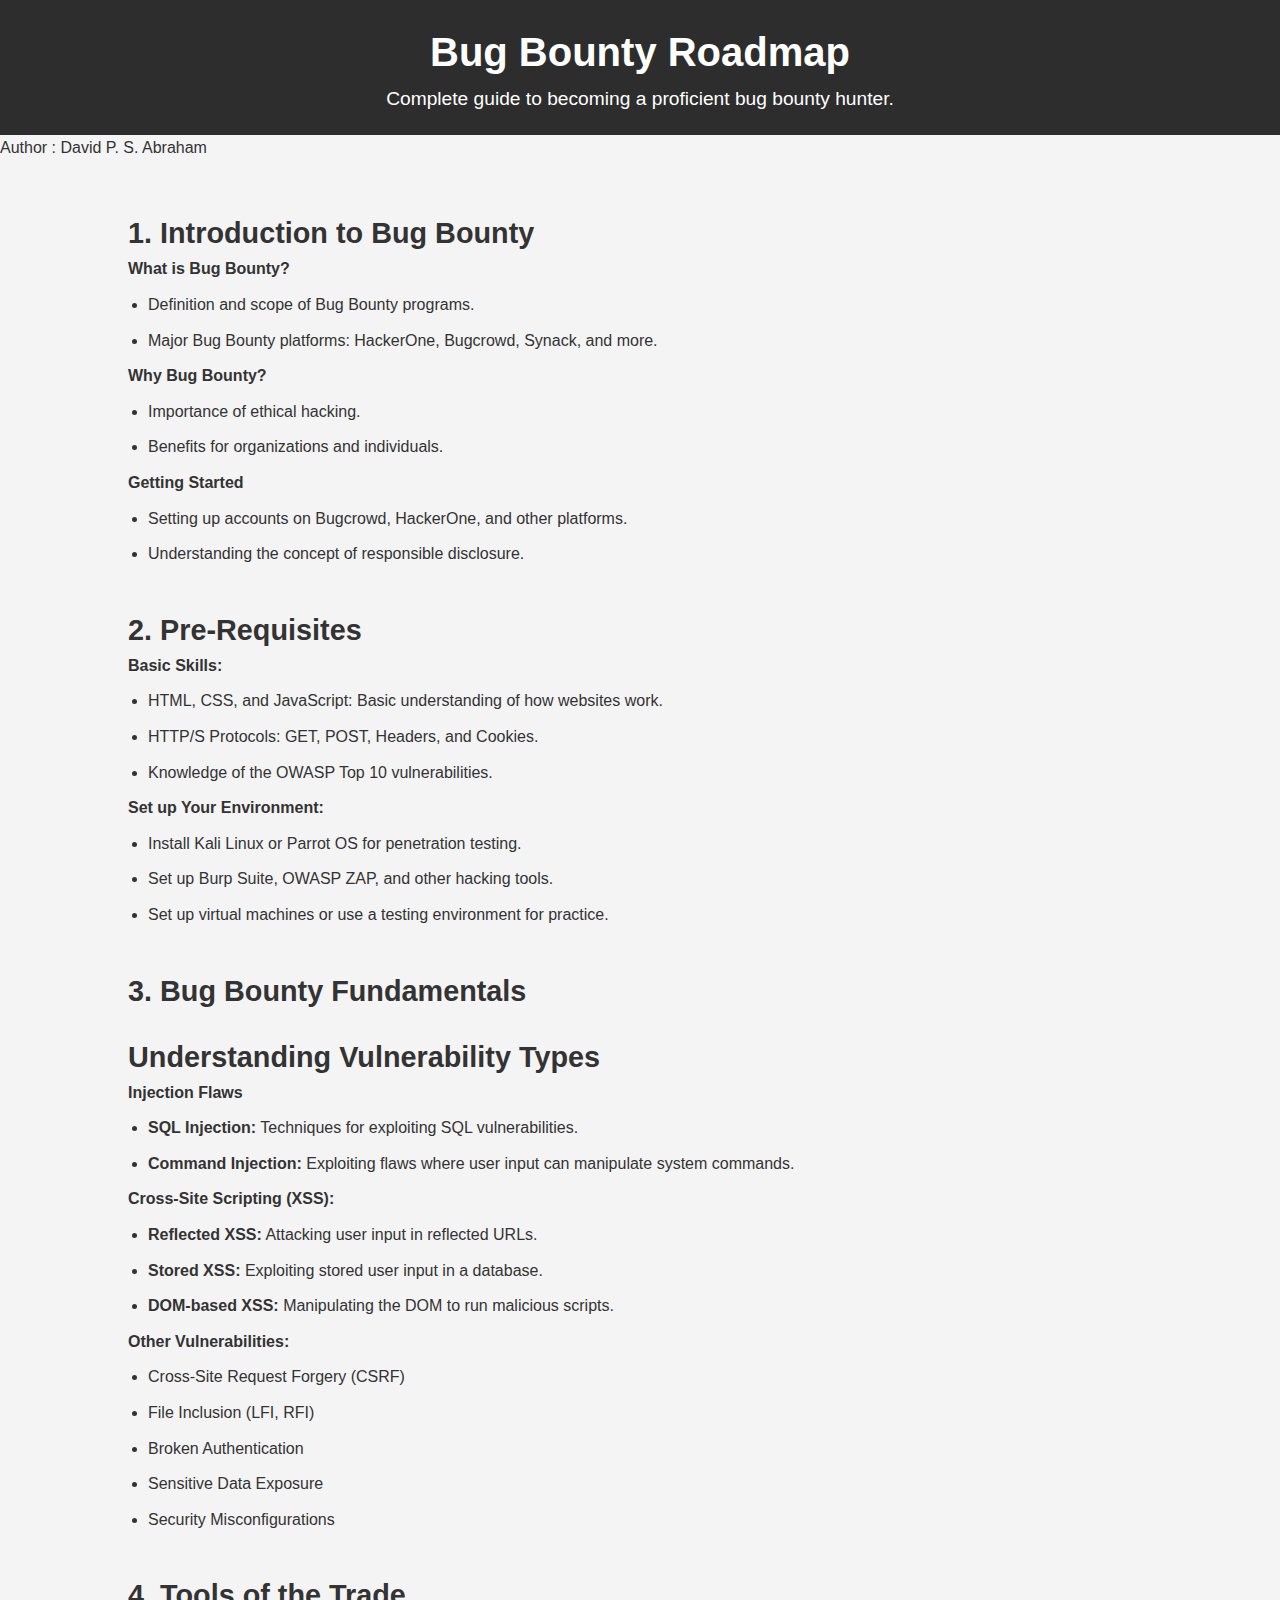
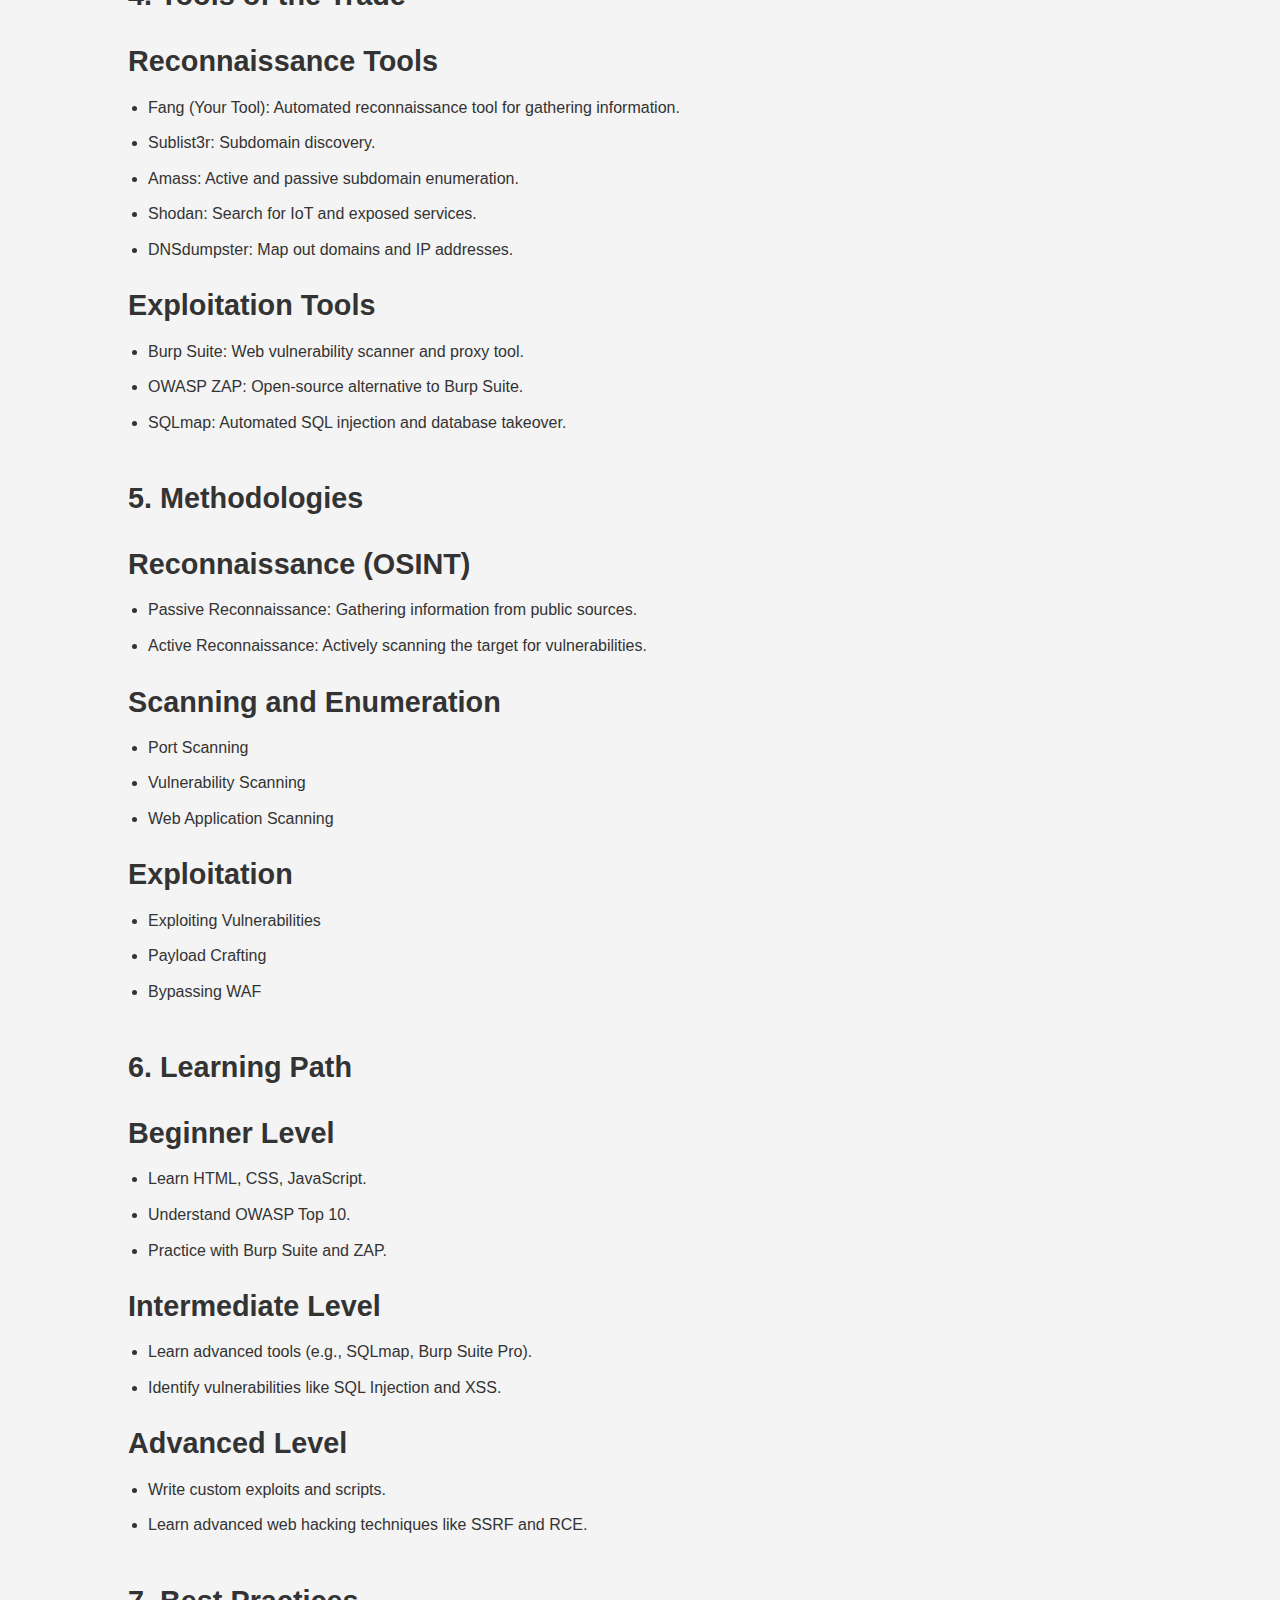
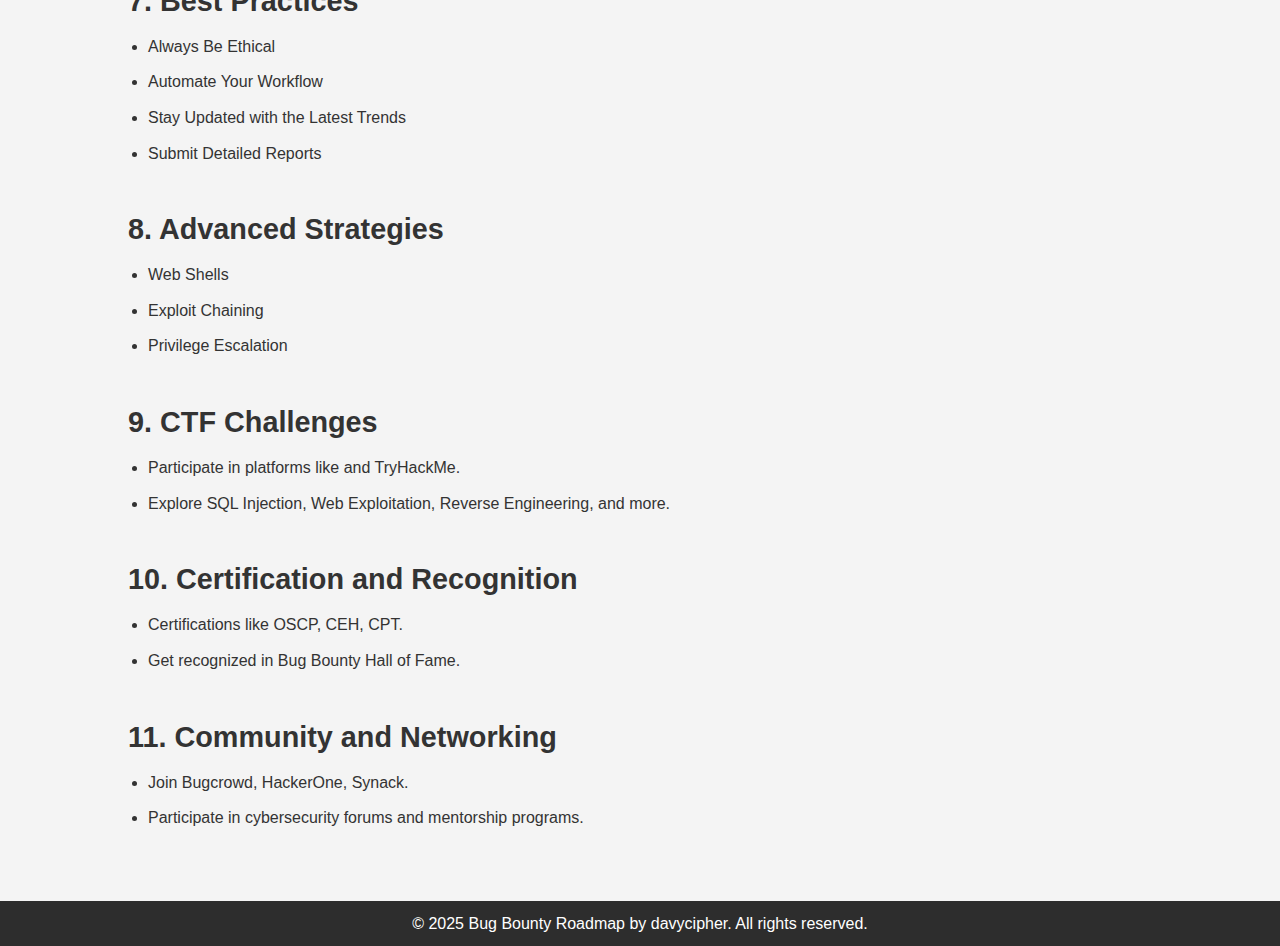
==== commit 591914e0: "Update index.html" ====
--- a/index.html
+++ b/index.html
@@ -16,7 +16,7 @@
         <h1>Bug Bounty Roadmap</h1>
         <p>Complete guide to becoming a proficient bug bounty hunter.</p>
     </header>
-
+    <p>Author : David P. S. Abraham</p>
     <main>
         <section id="introduction">
             <h2>1. Introduction to Bug Bounty</h2>
